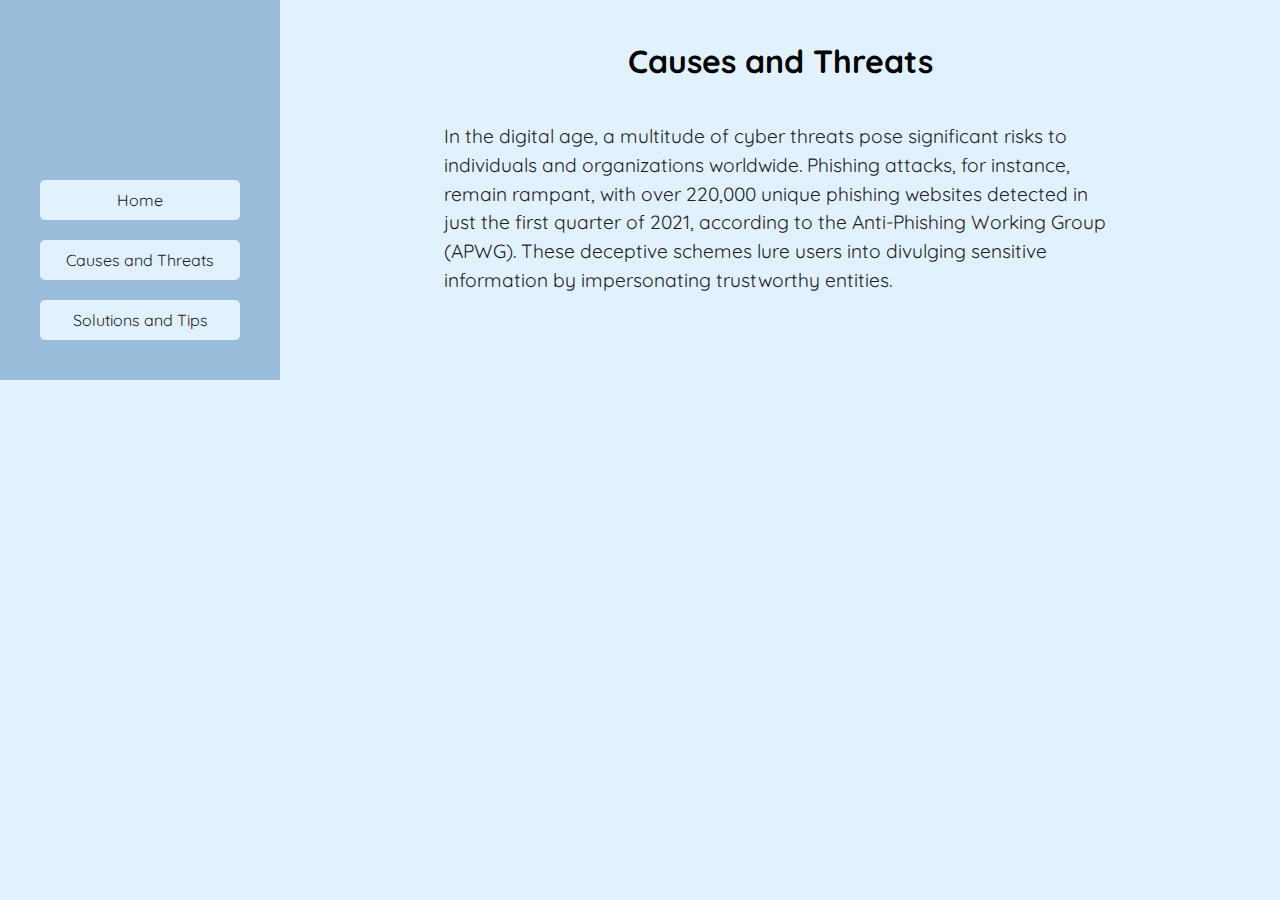
==== causes.html @ 13f49d34 "first version" ====
<!DOCTYPE html>
<html>
<head>
    <meta charset="utf-8">
    <meta name="viewport" content="width=device-width, initial-scale=1">
    <title>Causes and Threats</title>
    <link rel="stylesheet" type="text/css" href="style.css">
</head>
<body>
    <div class="navigation">
        <br>
        <a class="button" href="index.html">Home</a>
        <a class="button" href="causes.html">Causes and Threats</a>
        <a class="button" href="solutions.html">Solutions and Tips</a>
    </div>

    <div class="content">
        <h1>Causes and Threats</h1>
        <p class="textContent">In the digital age, a multitude of cyber threats pose significant risks to individuals and organizations worldwide. Phishing attacks, for instance, remain rampant, with over 220,000 unique phishing websites detected in just the first quarter of 2021, according to the Anti-Phishing Working Group (APWG). These deceptive schemes lure users into divulging sensitive information by impersonating trustworthy entities.</p>

    </div>
</body>
</html>
---- style.css ----
@import url('https://fonts.googleapis.com/css2?family=Quicksand:wght@400;500&family=Skranji&display=swap');

* {
    box-sizing: border-box;
}

body {
    margin: 0px;
    padding: 0px;
    display: flex;
    background-color: #e1f1fd;
    font-family: 'Quicksand', sans-serif;
}

.navigation {
    /* max-height referenced from: https://www.w3schools.com/cssref/pr_dim_max-height.php */
    max-height: 100%;
    left: 0px;
    padding: 30px;
    padding-top: 150px;
    top: 0px;
    background-color: #9ABDDC;
    display: flex;
    /* flex-direction referenced from: https://www.w3schools.com/cssref/css3_pr_flex-direction.php */
    flex-direction: column;
    text-align: center;
}

.button {
    text-decoration: none;      /* Remove the underline decoration of an a tag. */
    color: #1C1D1E;
    background-color: #e1f1fd;
    margin: 10px;
    padding: 10px 20px;
    border-radius: 5px;
    width: 200px;
}

.content {
    /* flex-grow referenced from: https://www.w3schools.com/cssref/css3_pr_flex-grow.php */
    flex-grow: 1;
    padding: 20px;
    display: flex;
    flex-direction: column;
    /* align-items referenced from: https://www.w3schools.com/cssref/css3_pr_align-items.php */
    align-items: center;
}

img {
    max-width: 50%;
}

#homeTitle {
    text-align: center;
}

/* hover referenced from: https://www.w3schools.com/cssref/sel_hover.php */
.button:hover {
    background-color: #c1d8f0;
}

.textContent {
    display: block;
    max-width: 70%;
    font-size: larger;
    color: #1C1D1E;
    line-height: 1.5;
}

h1 {
    text-align: left;
}
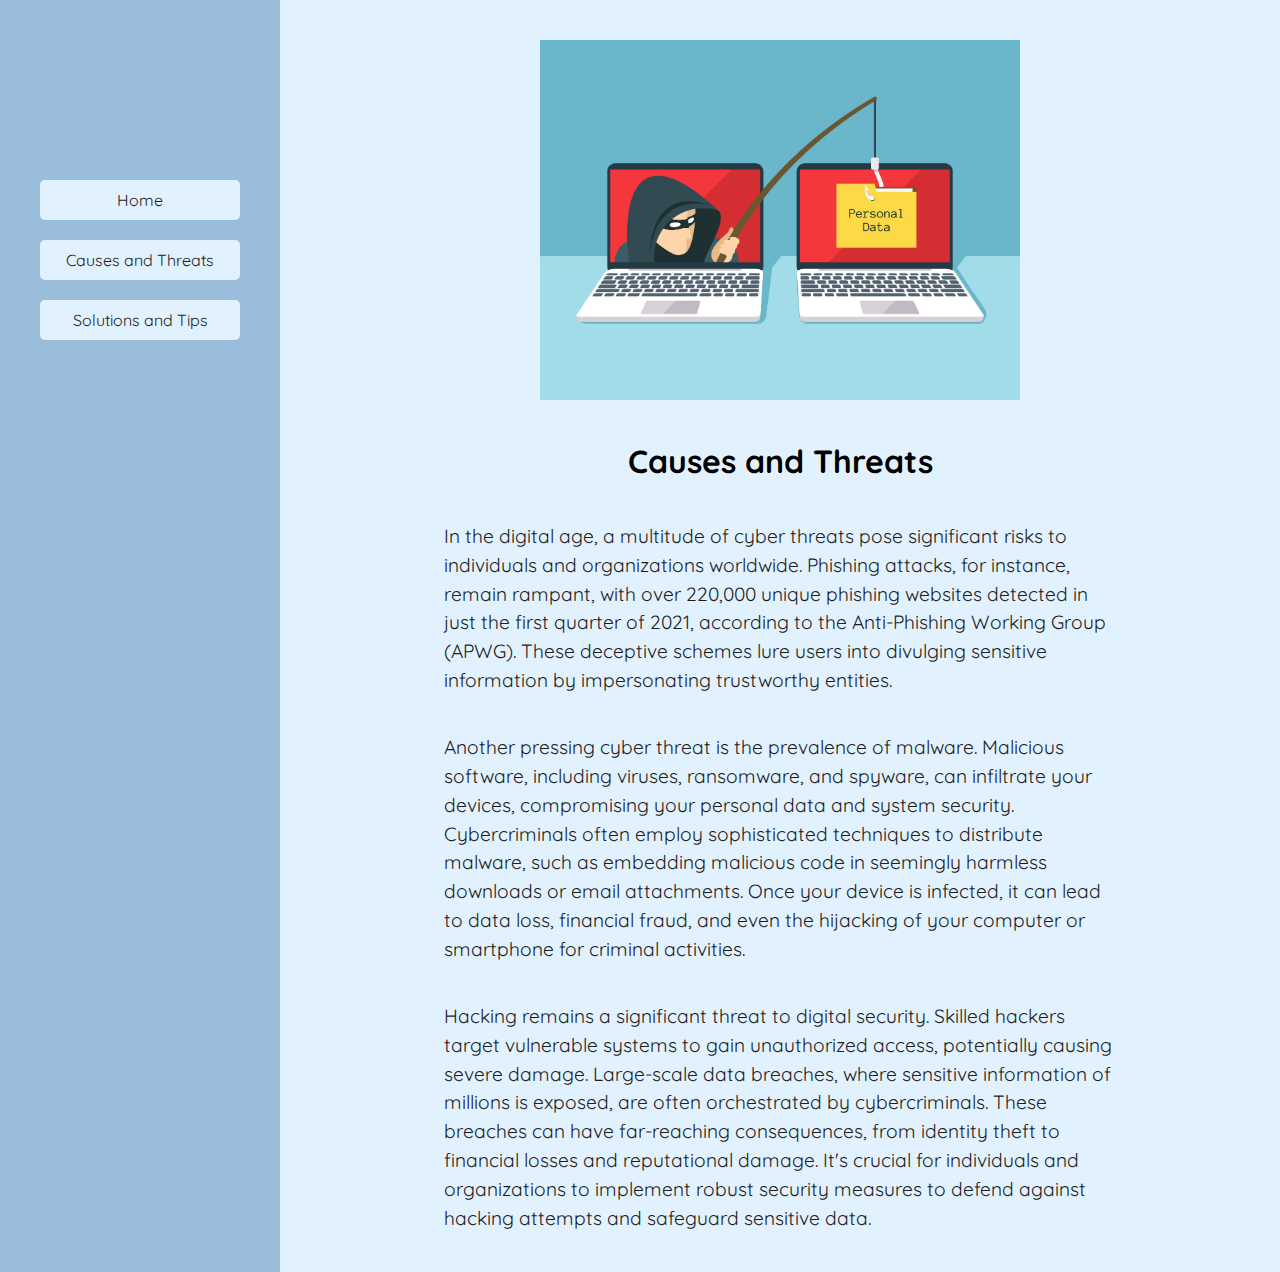
==== commit 495f13e1: "second page" ====
--- a/causes.html
+++ b/causes.html
@@ -15,9 +15,13 @@
     </div>
 
     <div class="content">
+        <br>
+        <img src="phishing.webp" alt="Phishing">
+        <br>
         <h1>Causes and Threats</h1>
         <p class="textContent">In the digital age, a multitude of cyber threats pose significant risks to individuals and organizations worldwide. Phishing attacks, for instance, remain rampant, with over 220,000 unique phishing websites detected in just the first quarter of 2021, according to the Anti-Phishing Working Group (APWG). These deceptive schemes lure users into divulging sensitive information by impersonating trustworthy entities.</p>
-
+        <p class="textContent">Another pressing cyber threat is the prevalence of malware. Malicious software, including viruses, ransomware, and spyware, can infiltrate your devices, compromising your personal data and system security. Cybercriminals often employ sophisticated techniques to distribute malware, such as embedding malicious code in seemingly harmless downloads or email attachments. Once your device is infected, it can lead to data loss, financial fraud, and even the hijacking of your computer or smartphone for criminal activities.</p>
+        <p class="textContent">Hacking remains a significant threat to digital security. Skilled hackers target vulnerable systems to gain unauthorized access, potentially causing severe damage. Large-scale data breaches, where sensitive information of millions is exposed, are often orchestrated by cybercriminals. These breaches can have far-reaching consequences, from identity theft to financial losses and reputational damage. It's crucial for individuals and organizations to implement robust security measures to defend against hacking attempts and safeguard sensitive data.</p>
     </div>
 </body>
 </html>
